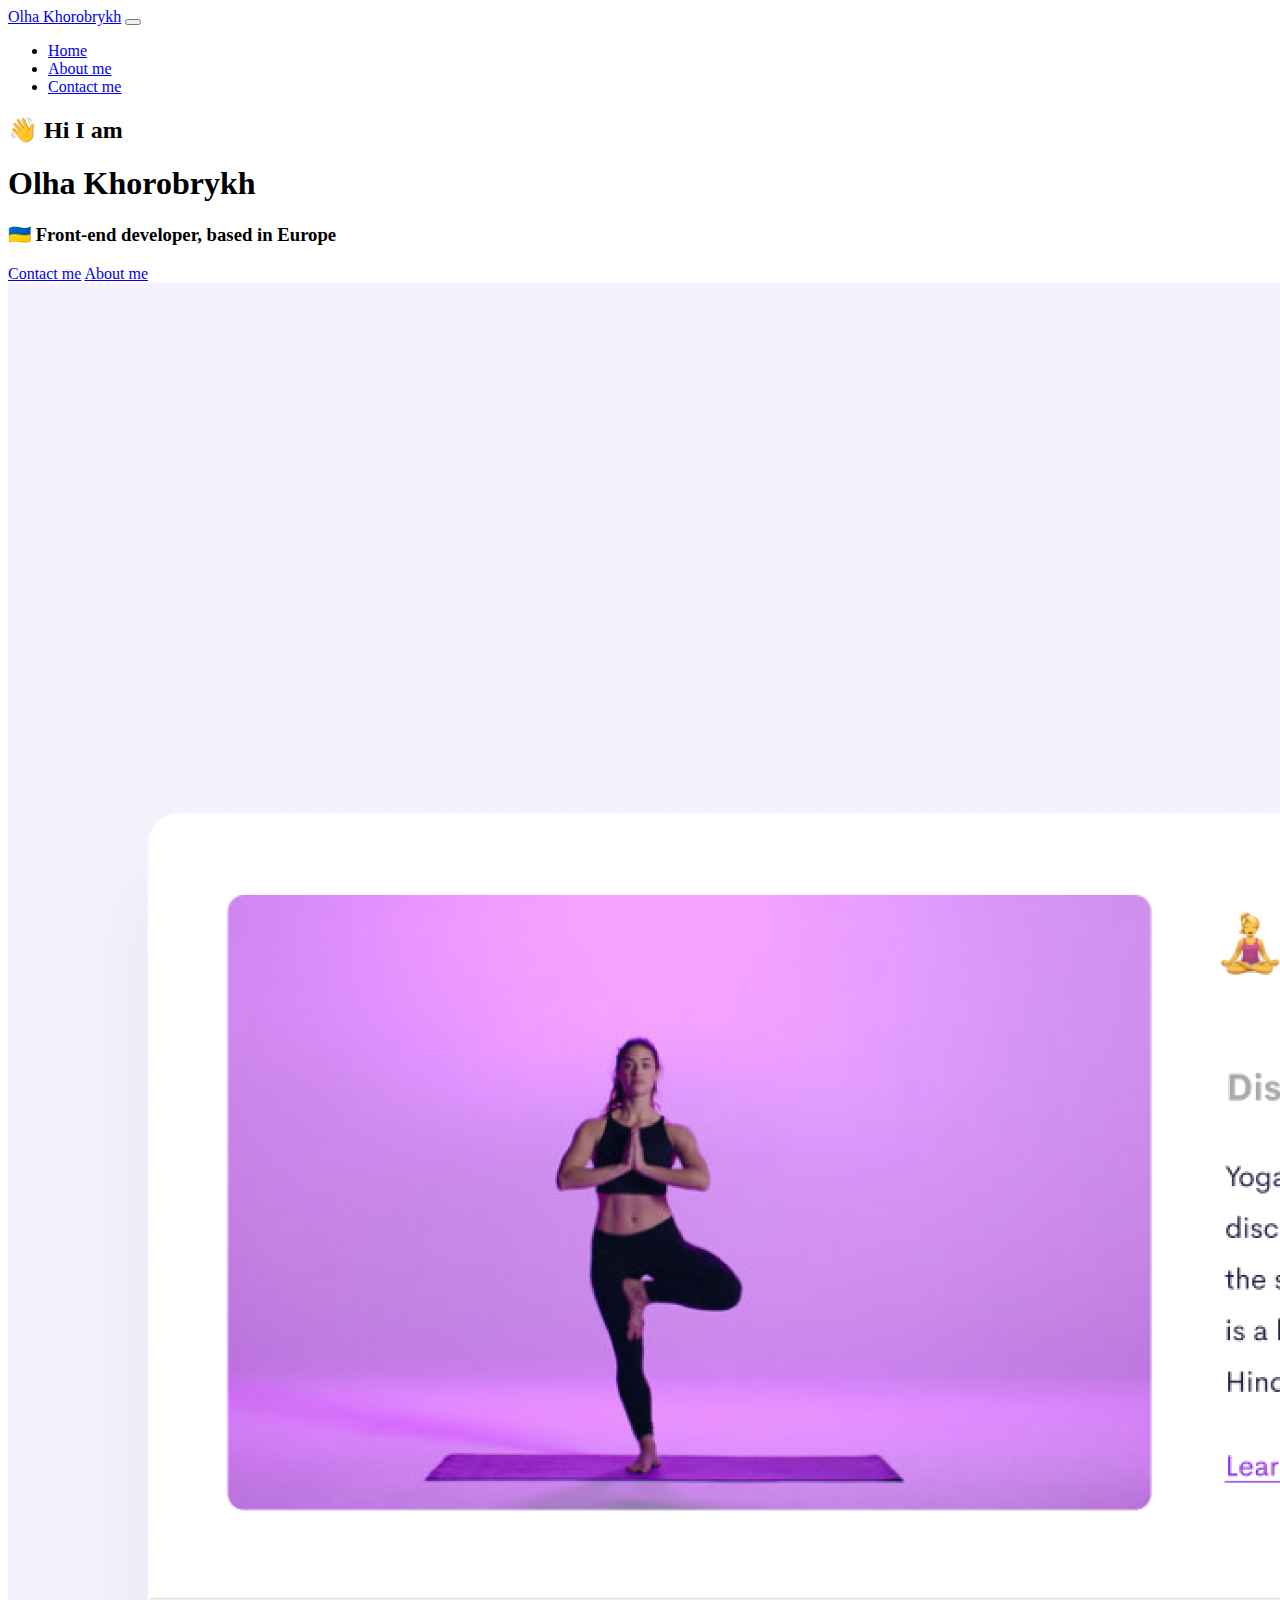
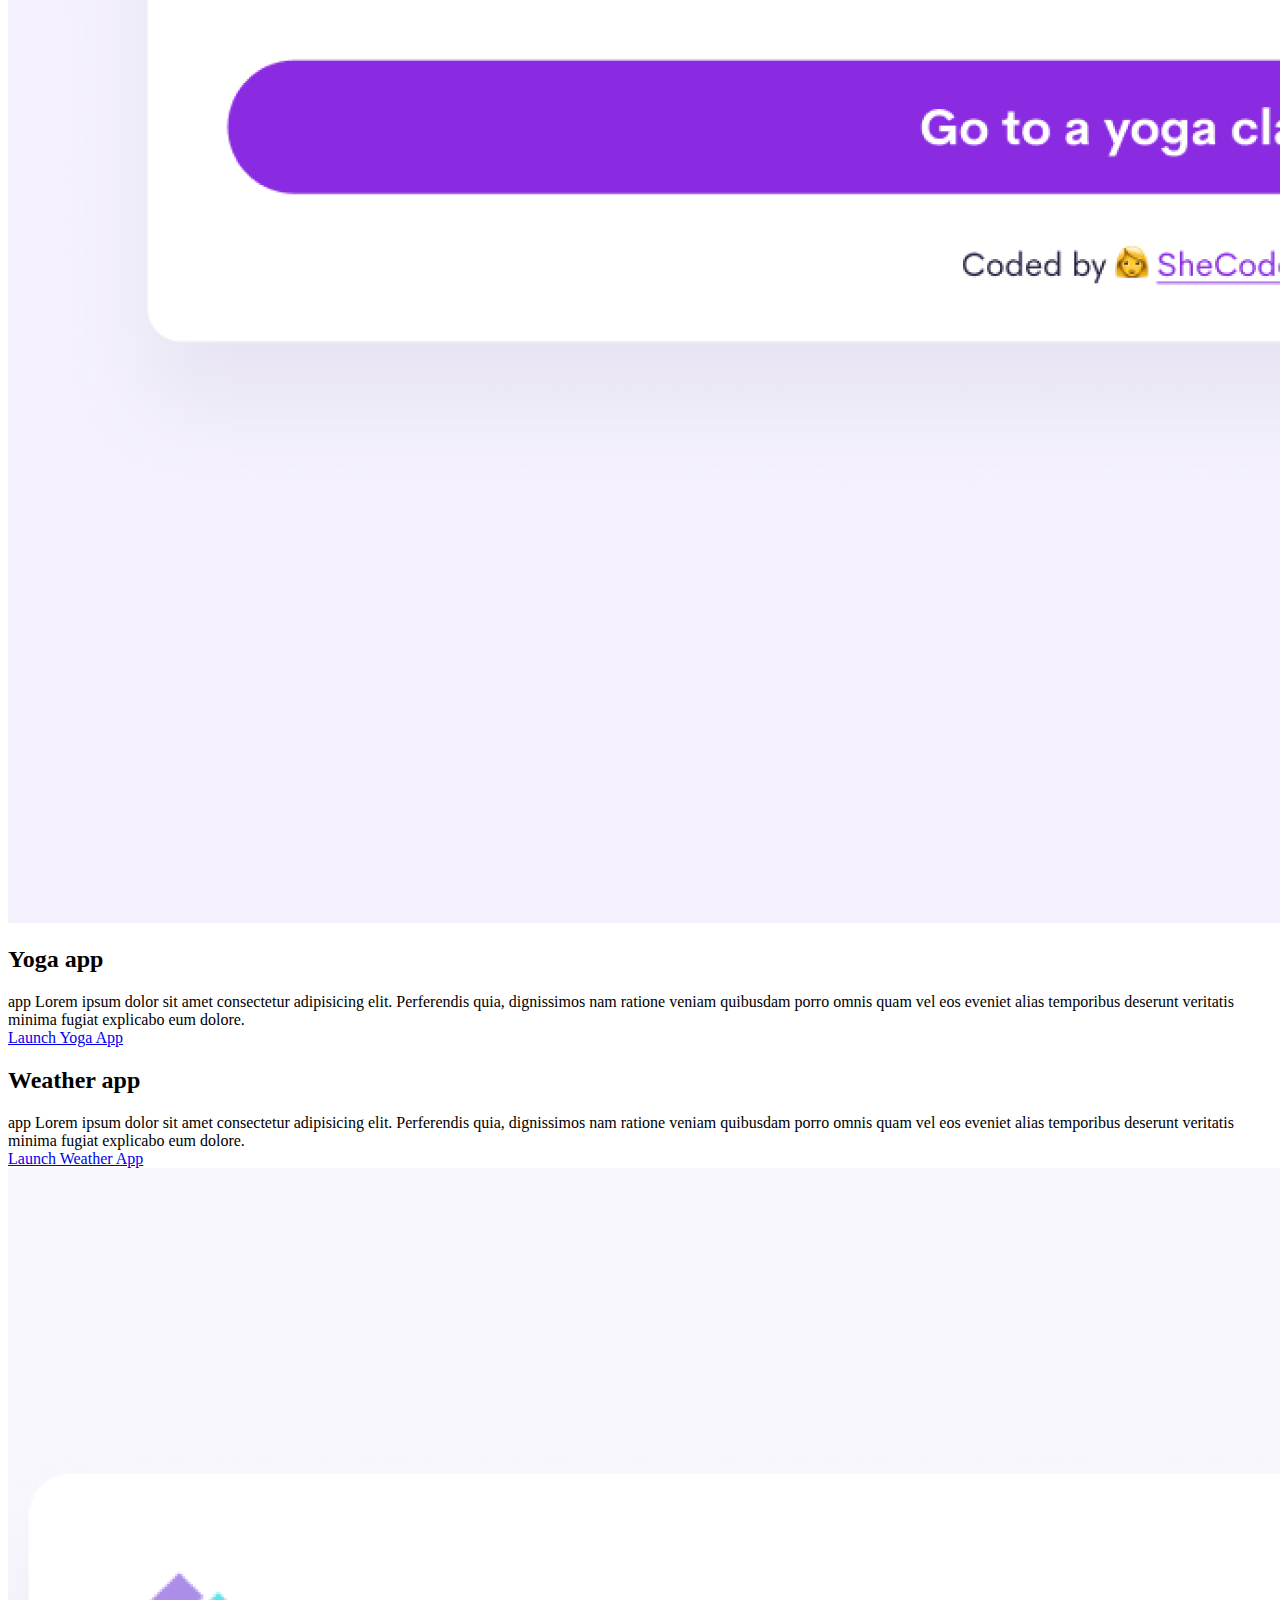
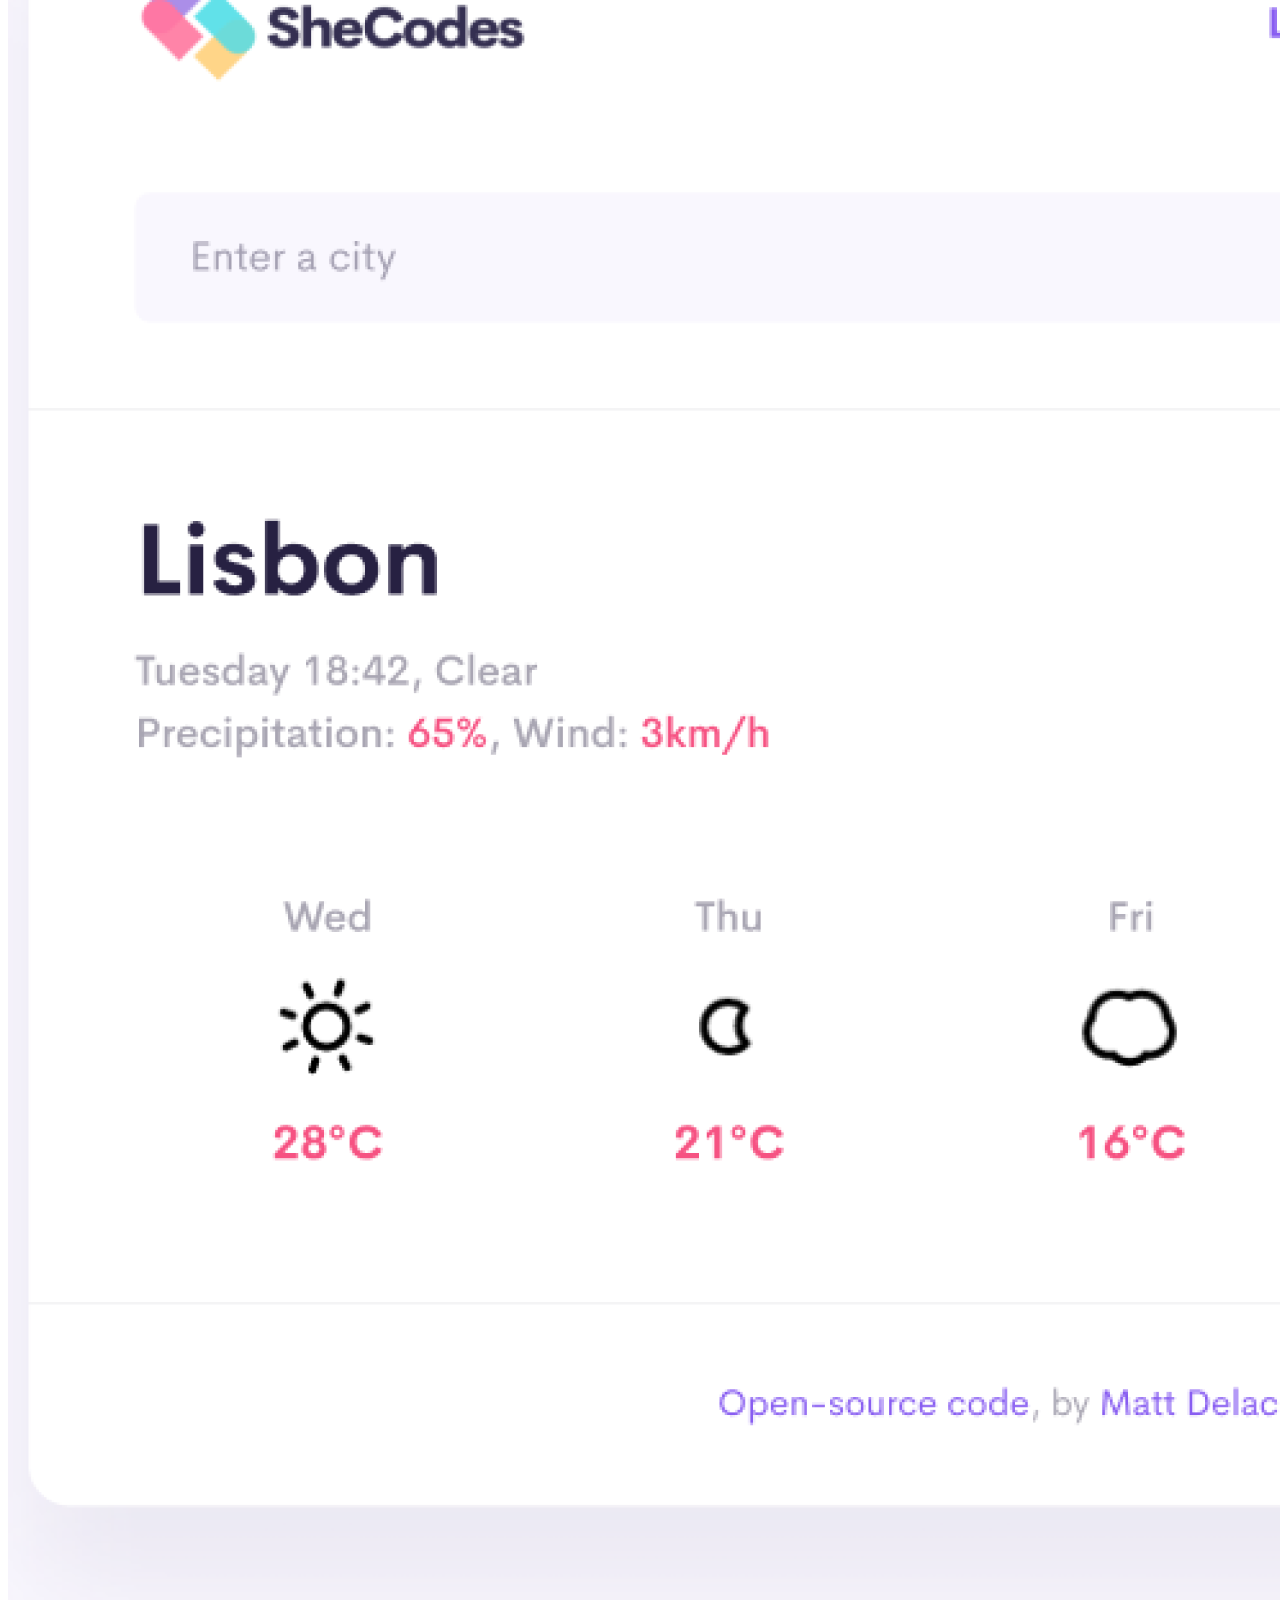
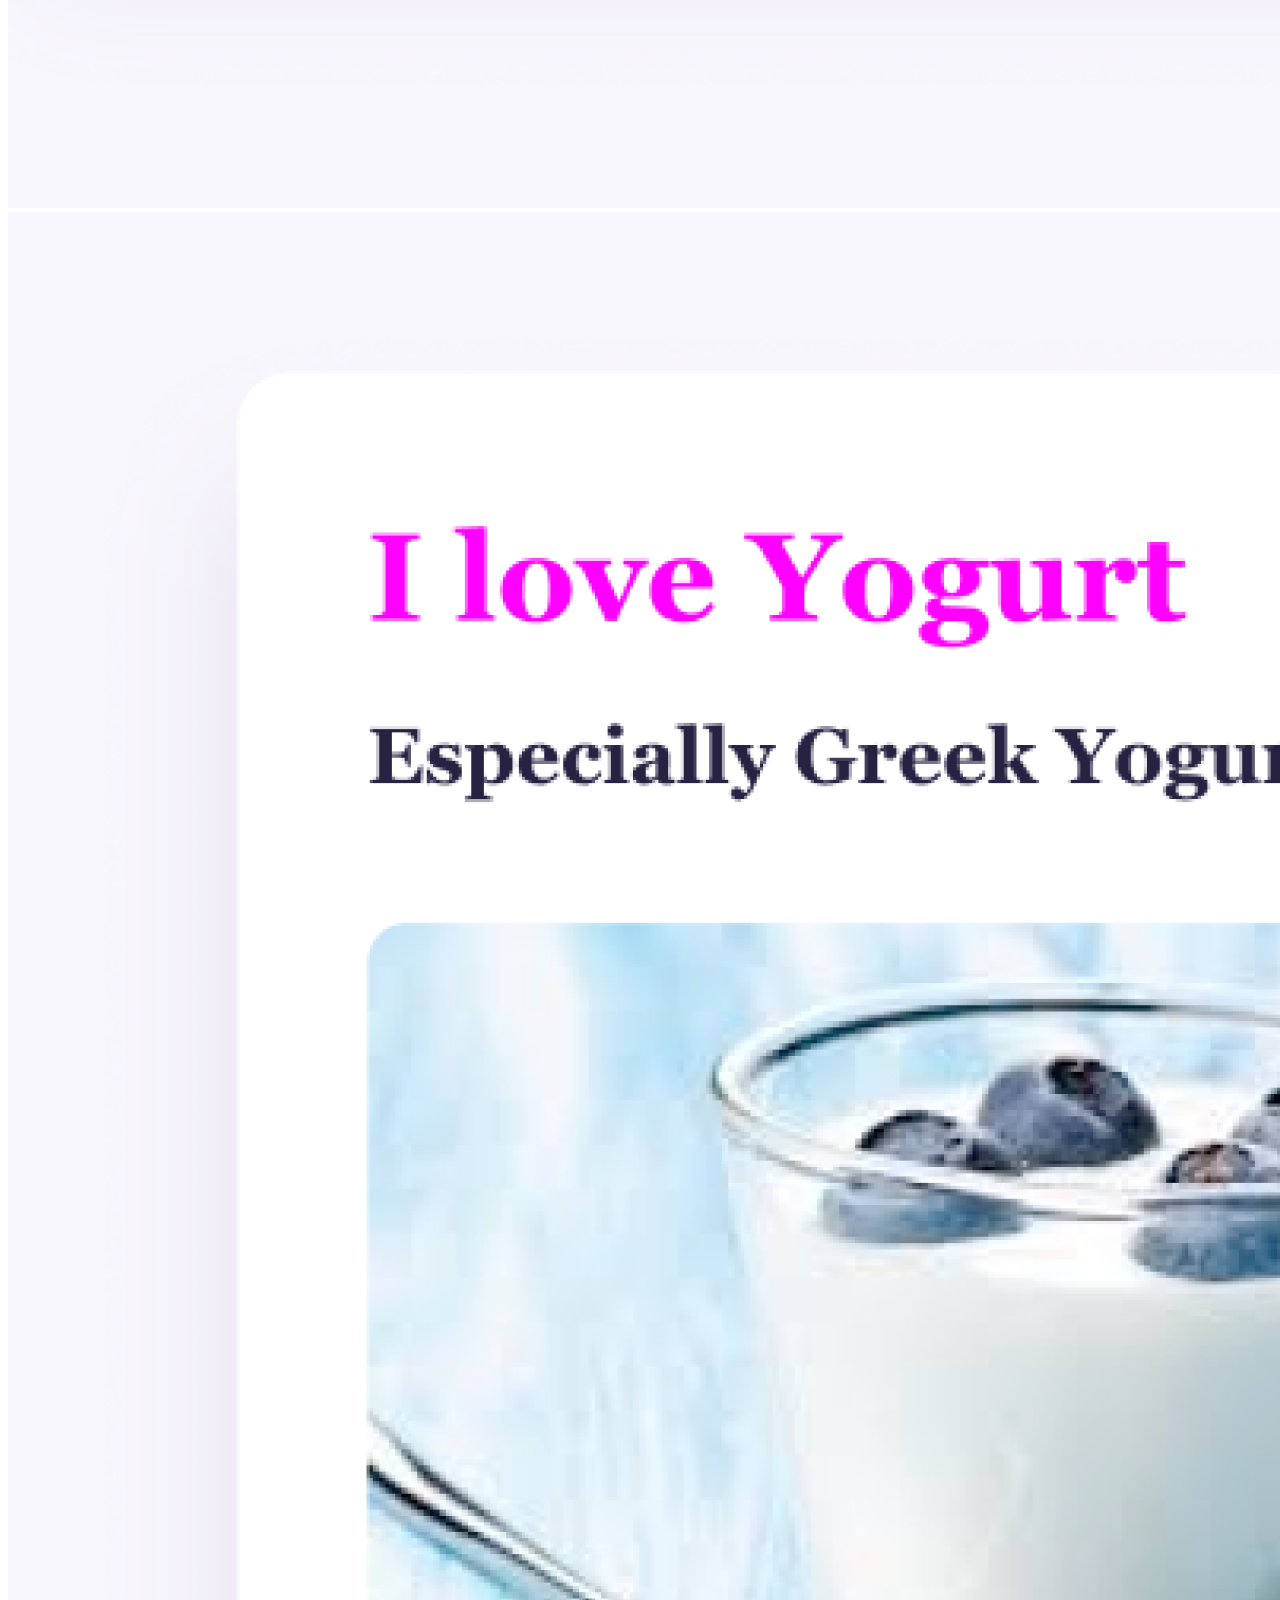
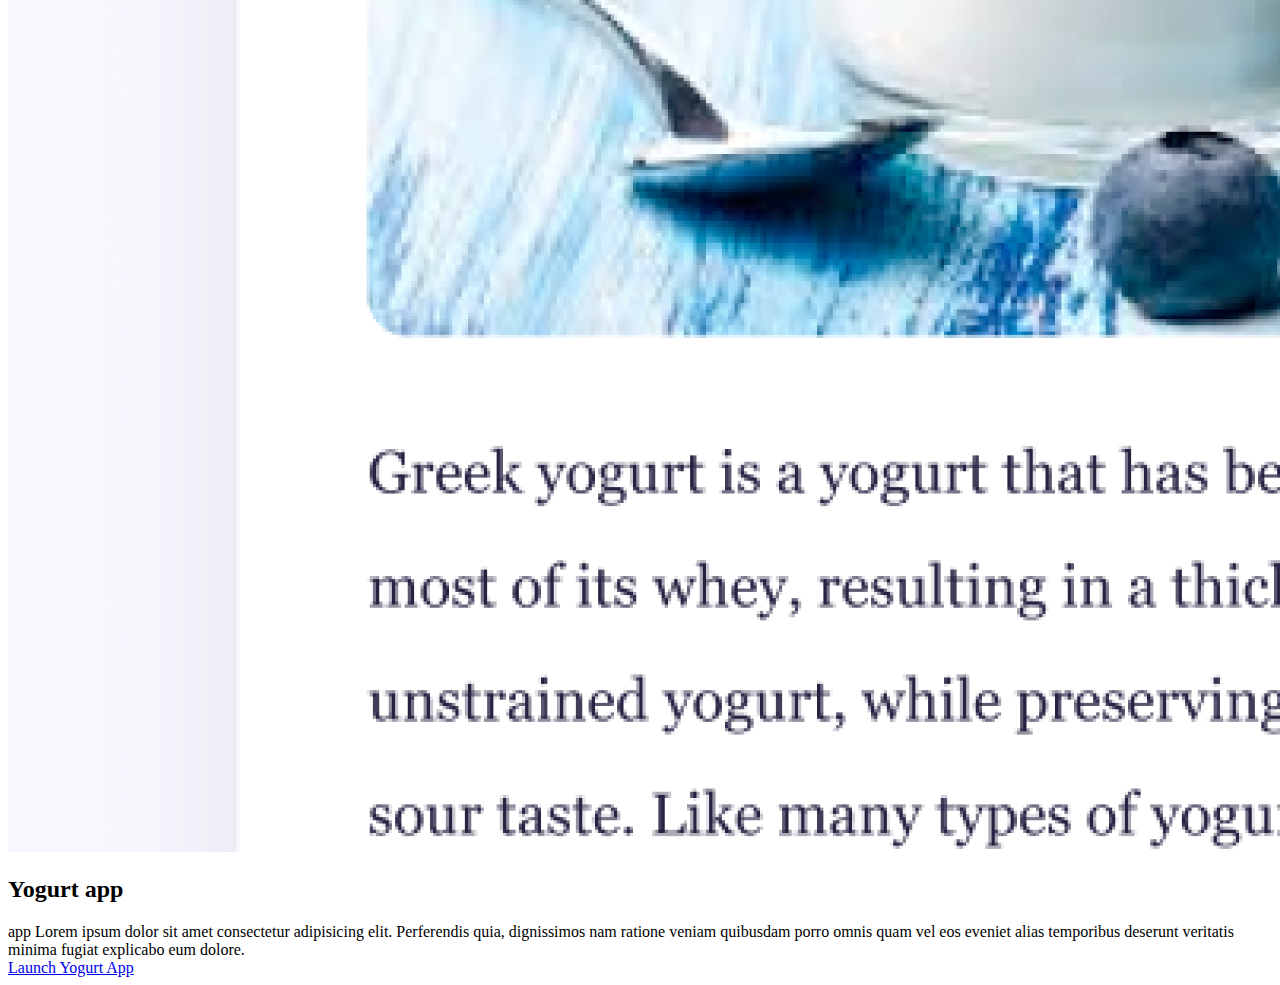
==== index.html @ 4d86852e "Website created" ====
<!DOCTYPE html>
<html lang="en">
  <head>
    <meta charset="UTF-8" />
    <meta http-equiv="X-UA-Compatible" content="IE=edge" />
    <meta name="viewport" content="width=device-width, initial-scale=1.0" />
    <title>Document</title>
    <link rel="stylesheet" href="styles.css" />

    <link
      href="https://cdn.jsdelivr.net/npm/bootstrap@5.2.0/dist/css/bootstrap.min.css"
      rel="stylesheet"
      integrity="sha384-gH2yIJqKdNHPEq0n4Mqa/HGKIhSkIHeL5AyhkYV8i59U5AR6csBvApHHNl/vI1Bx"
      crossorigin="anonymous"
    />

    <script
      src="https://cdn.jsdelivr.net/npm/bootstrap@5.2.0/dist/js/bootstrap.min.js"
      integrity="sha384-ODmDIVzN+pFdexxHEHFBQH3/9/vQ9uori45z4JjnFsRydbmQbmL5t1tQ0culUzyK"
      crossorigin="anonymous"
    ></script>
  </head>
  <body>
    <nav class="navbar navbar-expand-lg navbar-light bg-light fixed-top">
      <div class="container-fluid">
        <a class="navbar-brand" href="#">Olha Khorobrykh</a>
        <button
          class="navbar-toggler"
          type="button"
          data-bs-toggle="collapse"
          data-bs-target="#navbarNav"
          aria-controls="navbarNav"
          aria-expanded="false"
          aria-label="Toggle navigation"
        >
          <span class="navbar-toggler-icon"></span>
        </button>
        <div class="collapse navbar-collapse" id="navbarNav">
          <ul class="navbar-nav">
            <li class="nav-item">
              <a class="nav-link active" aria-current="page" href="#">Home</a>
            </li>
            <li class="nav-item">
              <a class="nav-link" href="about.html" class="about-link"
                >About me</a
              >
            </li>
            <li class="nav-item">
              <a class="nav-link" href="about.html#contact" class="contact-link"
                >Contact me</a
              >
            </li>
          </ul>
        </div>
      </div>
    </nav>
    <div class="container">
      <h2 class="mt-5">👋 Hi I am</h2>
      <h1>Olha Khorobrykh</h1>
      <h3>🇺🇦 Front-end developer, based in Europe</h3>
      <div class="navigation-links">
        <a href="about.html#contact" class="contact-link">Contact me</a>
        <a href="about.html" class="about-link">About me</a>
      </div>
      <div class="row">
        <div class="col-md-6">
          <img src="images/yoga.png" class="img-fluid rounded" />
        </div>
        <div class="col-md-6">
          <h2 class="mb-3">Yoga app</h2>
          app Lorem ipsum dolor sit amet consectetur adipisicing elit.
          Perferendis quia, dignissimos nam ratione veniam quibusdam porro omnis
          quam vel eos eveniet alias temporibus deserunt veritatis minima fugiat
          explicabo eum dolore.
          <div class="mt-5">
            <a href="#" class="primary-link">Launch Yoga App</a>
          </div>
        </div>
      </div>
      <div class="row">
        <div class="col-md-6">
          <h2 class="mb-3">Weather app</h2>
          app Lorem ipsum dolor sit amet consectetur adipisicing elit.
          Perferendis quia, dignissimos nam ratione veniam quibusdam porro omnis
          quam vel eos eveniet alias temporibus deserunt veritatis minima fugiat
          explicabo eum dolore.
          <div class="mt-5">
            <a href="#" class="primary-link">Launch Weather App</a>
          </div>
        </div>
        <div class="col-md-6">
          <img src="images/weather.png" class="img-fluid rounded" />
        </div>
      </div>

      <div class="row">
        <div class="col-md-6">
          <img src="images/yogurt.png" class="img-fluid rounded" />
        </div>
        <div class="col-md-6">
          <h2 class="mb-3">Yogurt app</h2>
          app Lorem ipsum dolor sit amet consectetur adipisicing elit.
          Perferendis quia, dignissimos nam ratione veniam quibusdam porro omnis
          quam vel eos eveniet alias temporibus deserunt veritatis minima fugiat
          explicabo eum dolore.
          <div class="mt-5">
            <a href="#" class="primary-link">Launch Yogurt App</a>
          </div>
        </div>
      </div>
    </div>
  </body>
</html>
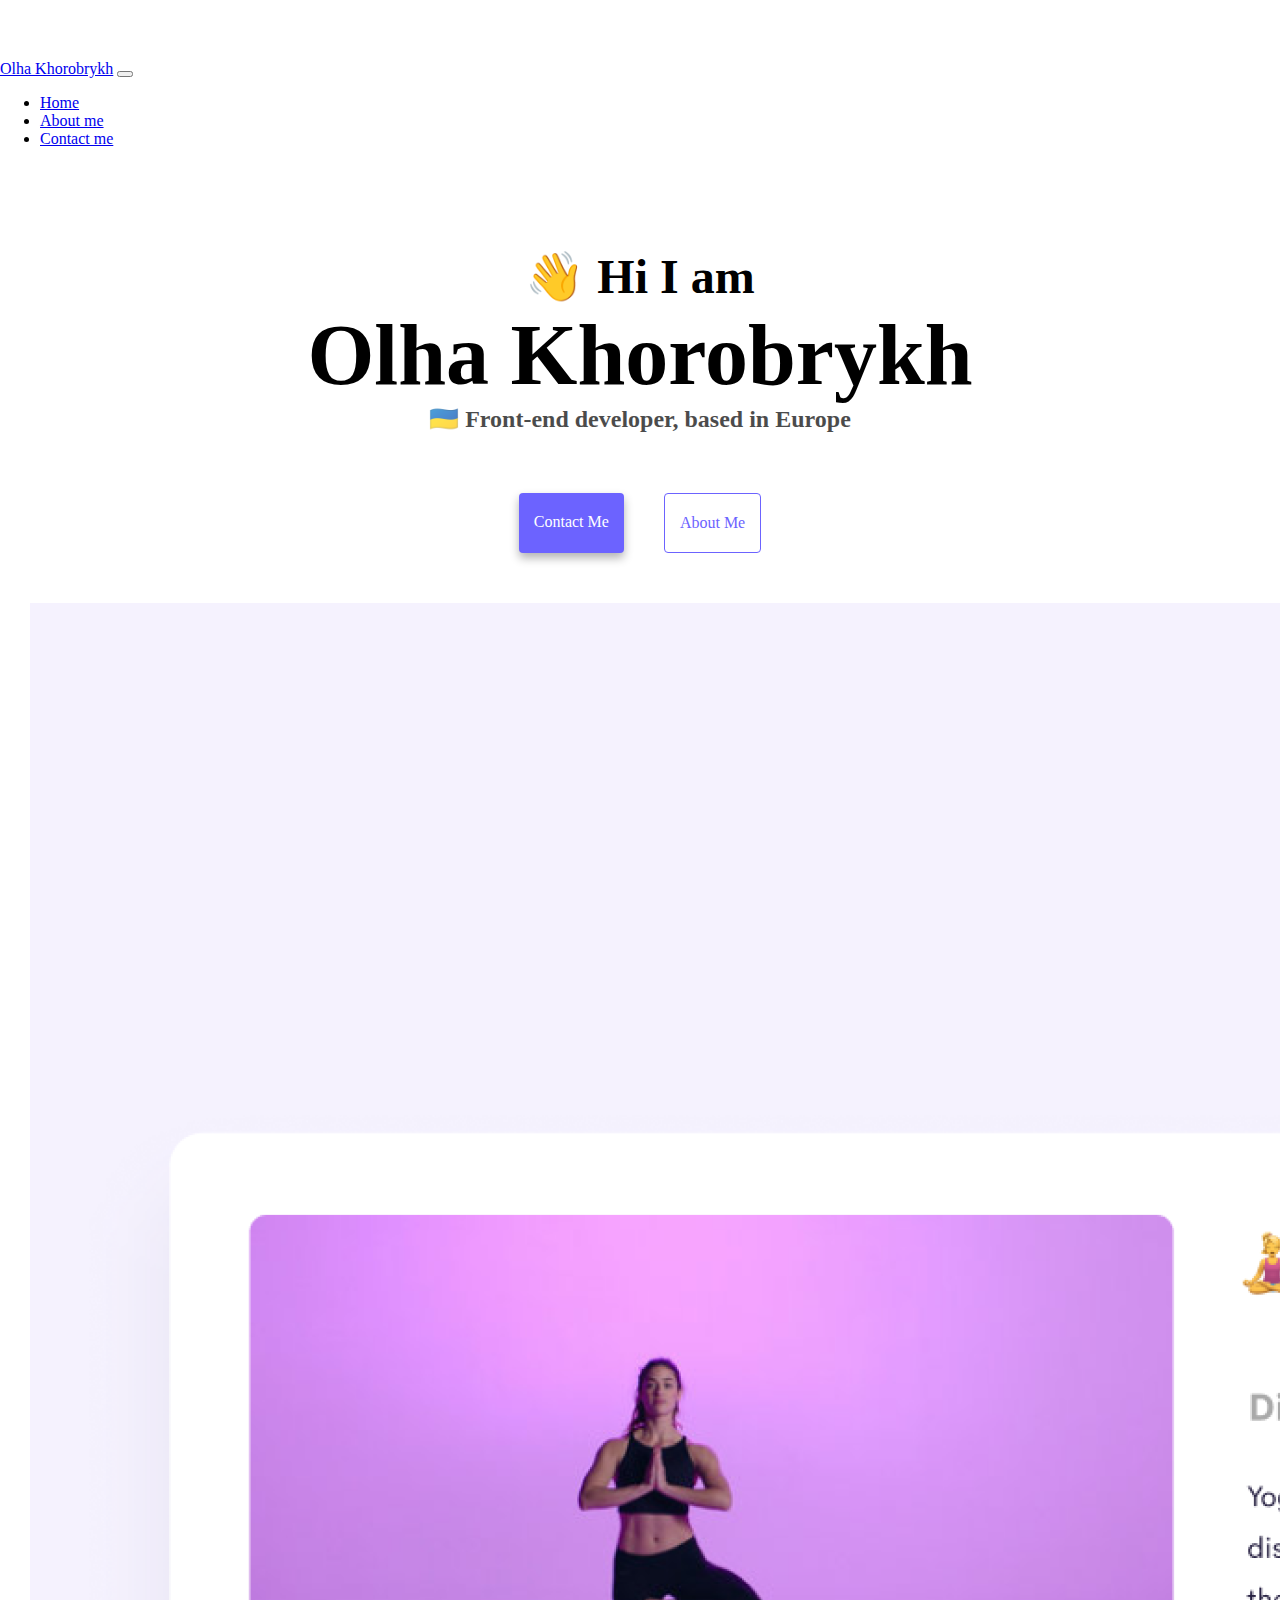
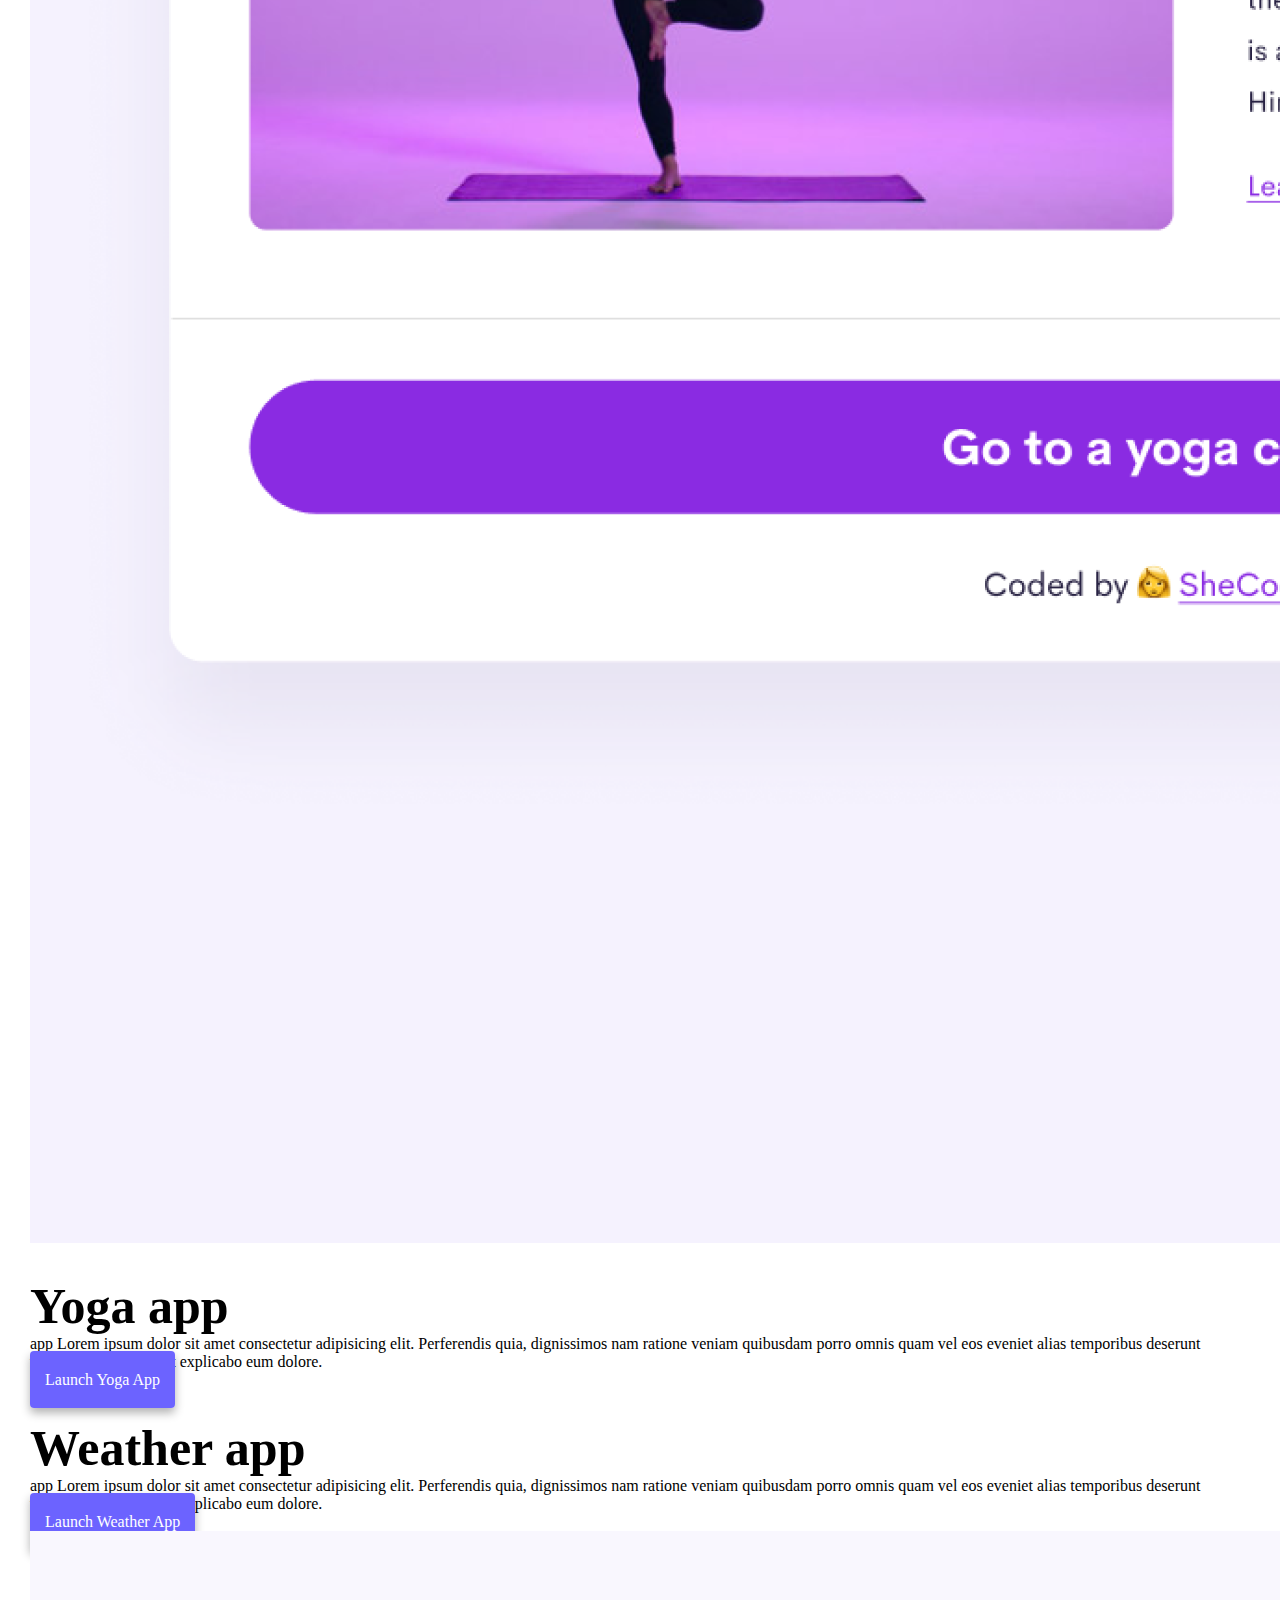
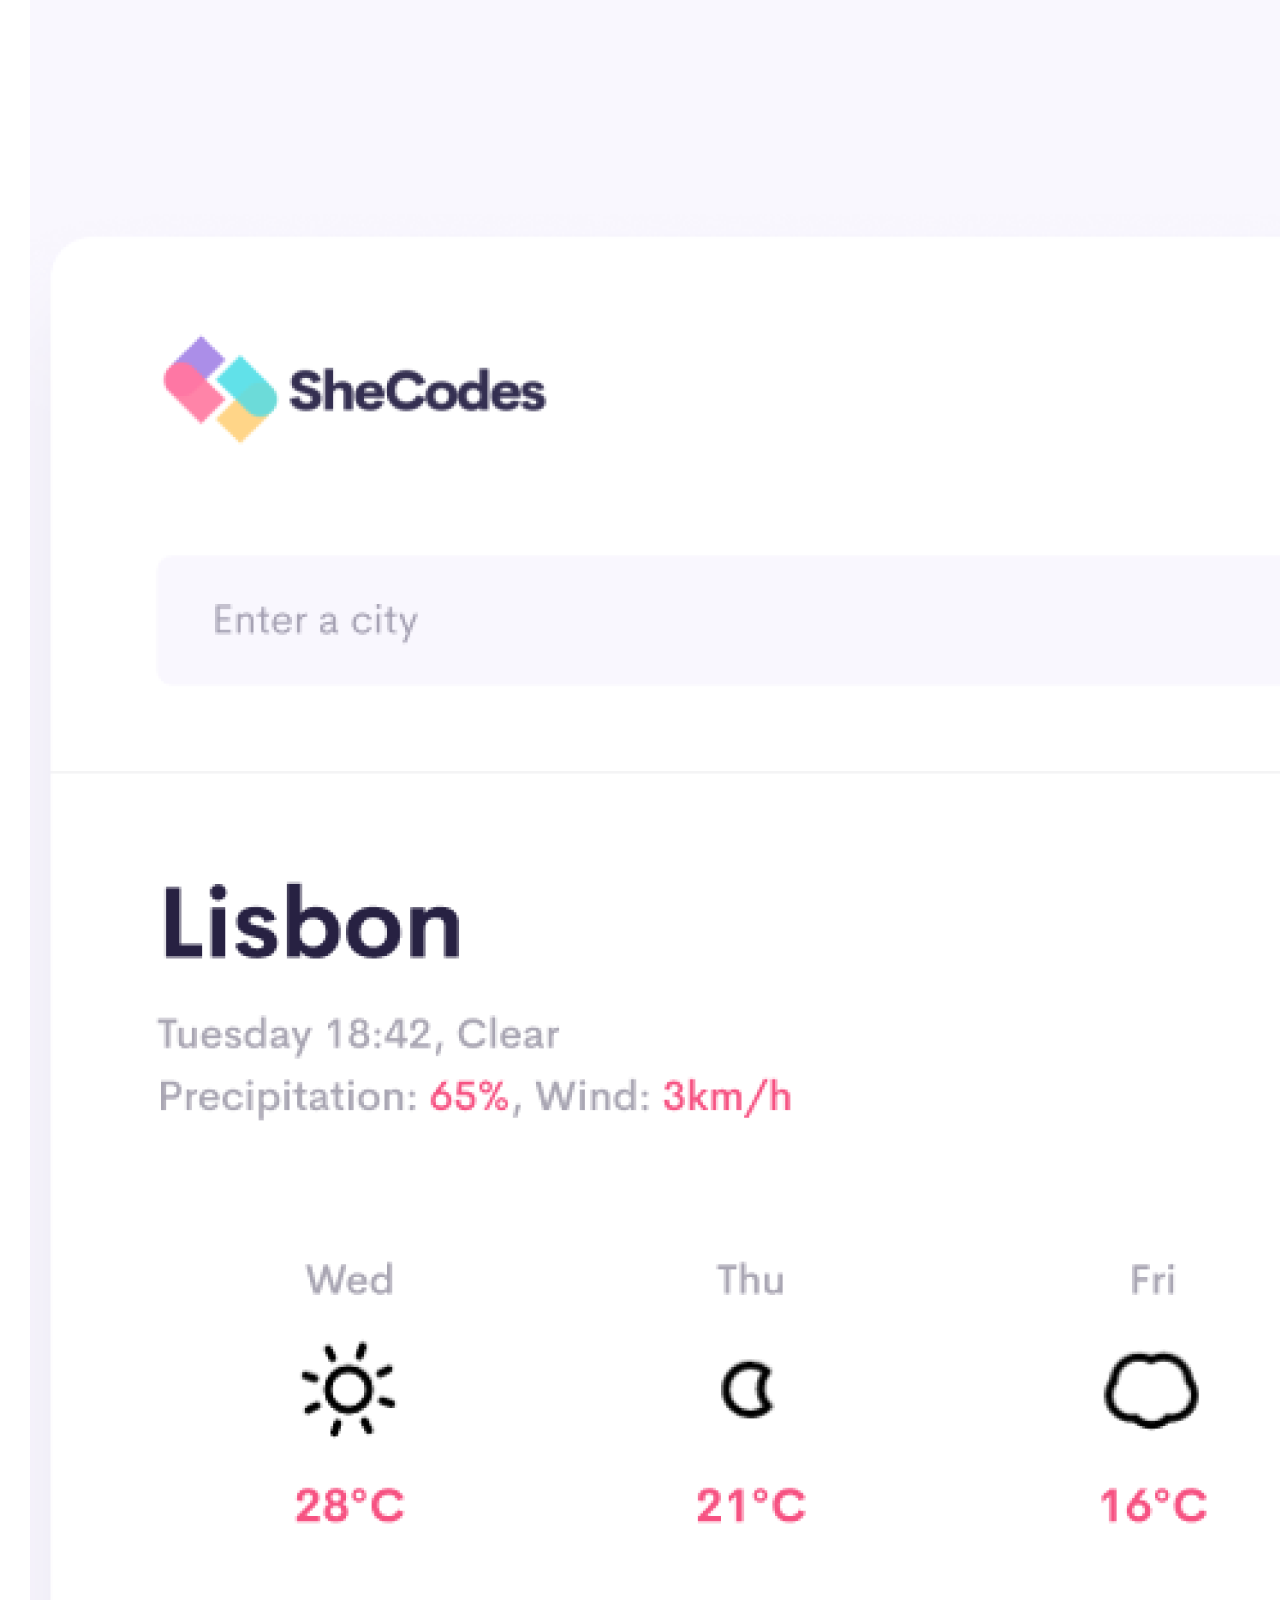
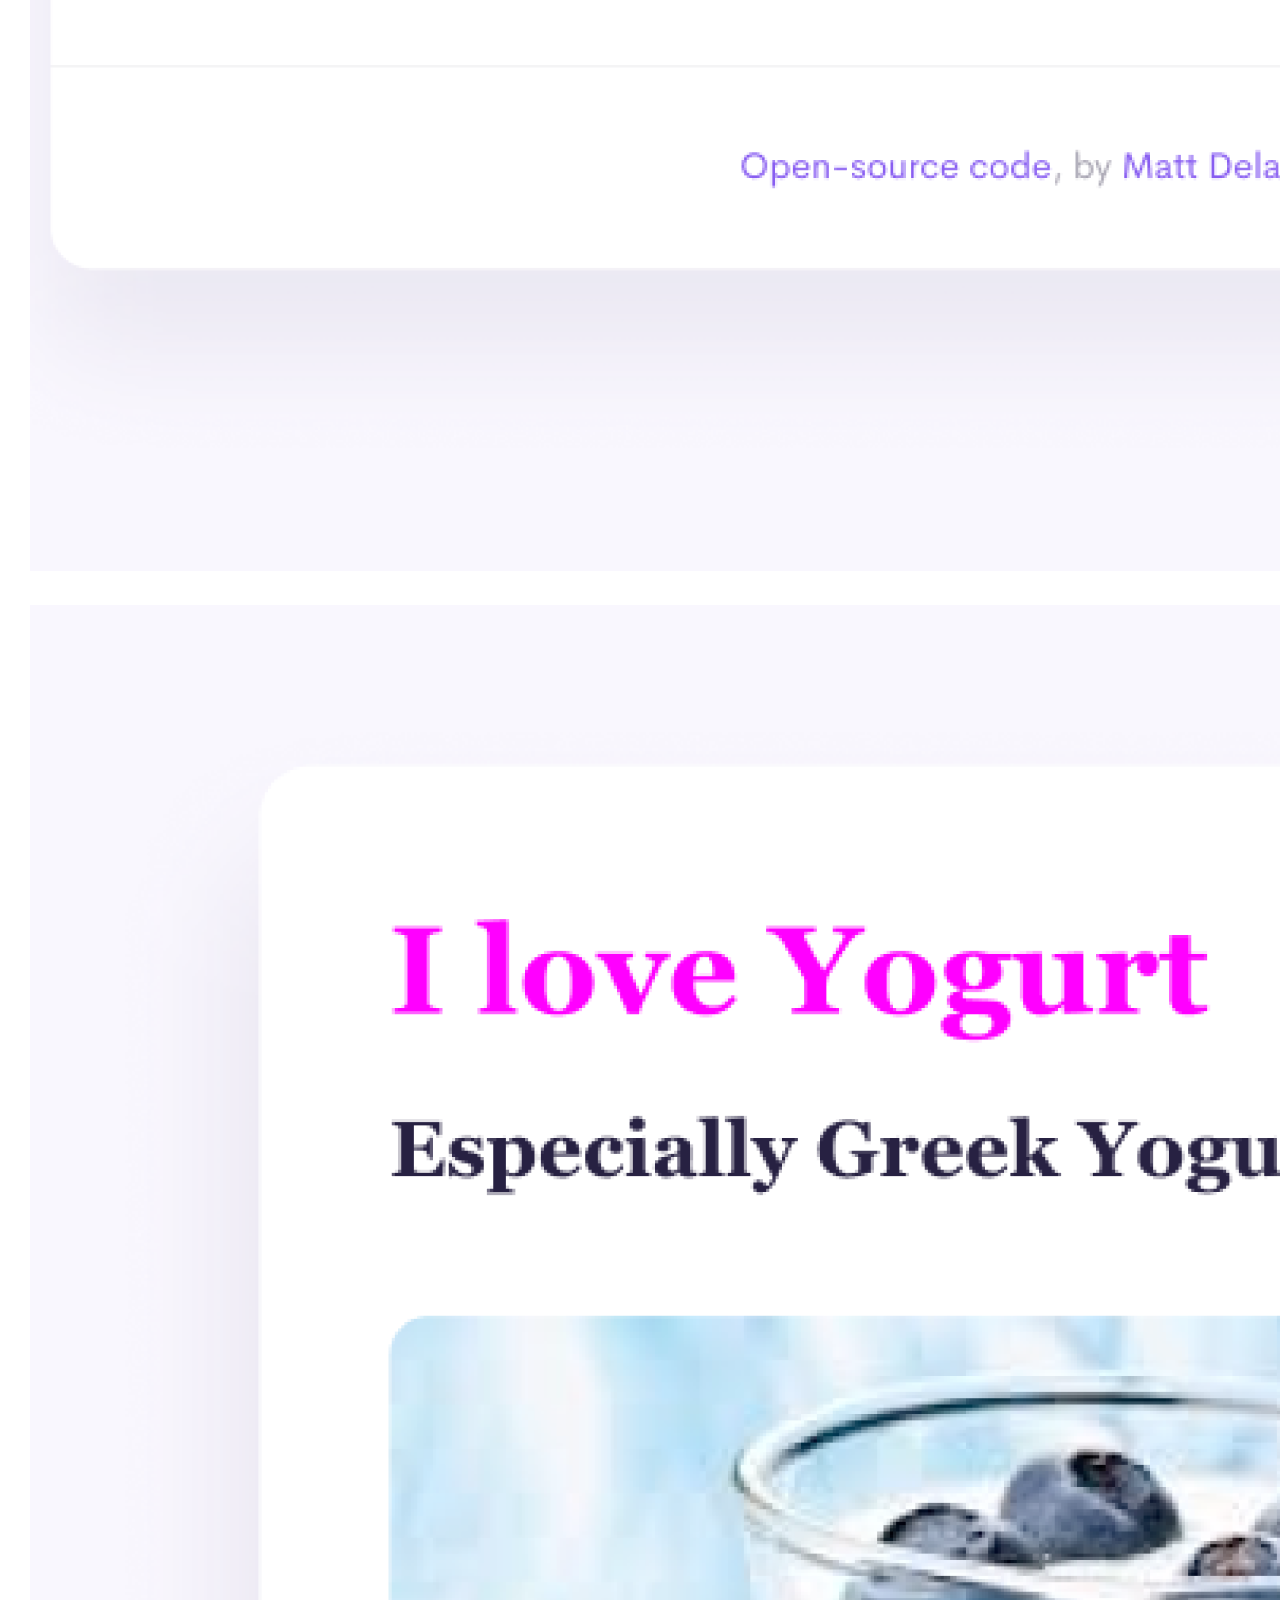
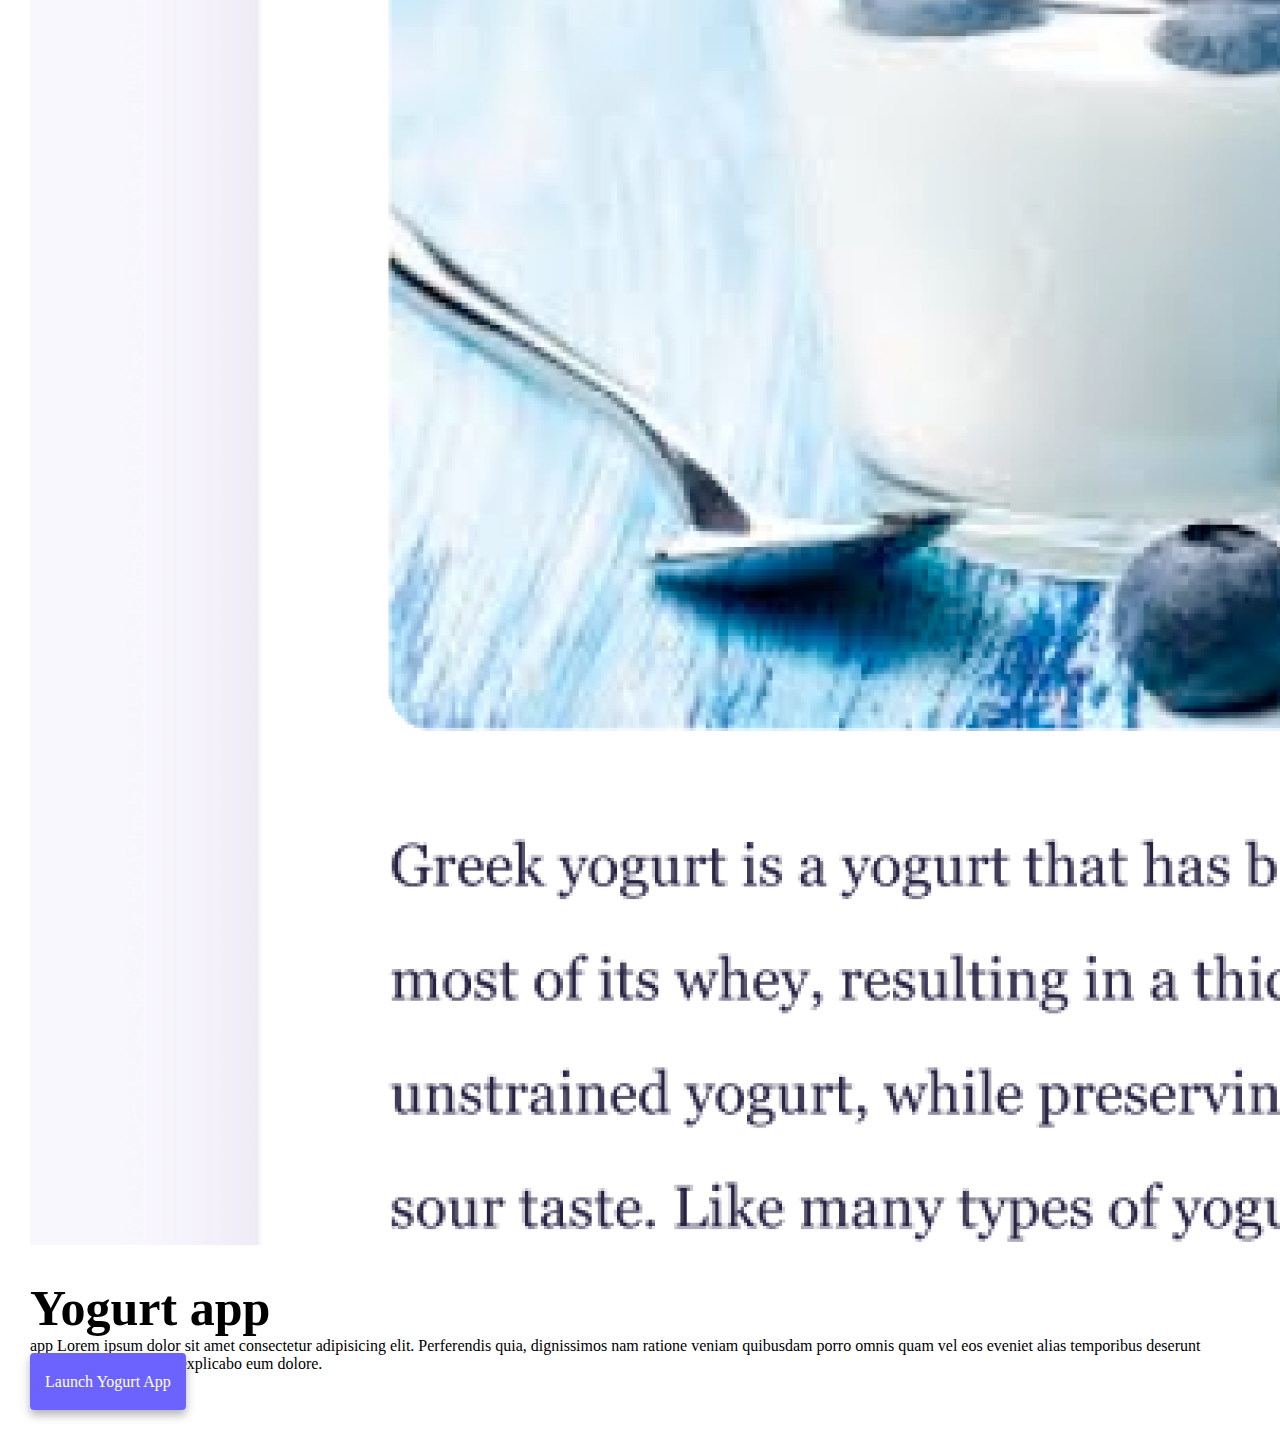
==== commit 8571674c: "css connected" ====
--- a/index.html
+++ b/index.html
@@ -5,7 +5,7 @@
     <meta http-equiv="X-UA-Compatible" content="IE=edge" />
     <meta name="viewport" content="width=device-width, initial-scale=1.0" />
     <title>Document</title>
-    <link rel="stylesheet" href="styles.css" />
+    <link rel="stylesheet" href="/css/styles.css" />
 
     <link
       href="https://cdn.jsdelivr.net/npm/bootstrap@5.2.0/dist/css/bootstrap.min.css"
--- a/css/styles.css
+++ b/css/styles.css
@@ -0,0 +1,92 @@
+body {
+  margin: 60px auto;
+}
+
+h1 {
+  font-size: 86px;
+}
+
+h2 {
+  font-size: 48px;
+}
+
+h3 {
+  font-size: 24px;
+  opacity: 0.7;
+}
+
+h1,
+h2,
+h3 {
+  text-align: center;
+  margin: 0;
+}
+
+:root {
+  --primary-color: #6c63ff;
+  --secondary-color: #f5f2fe;
+  --box-shadow: 0 5px 10px rgba(0, 0, 0, 0.3);
+}
+
+.navigation-links a {
+  margin: 20px;
+  border-radius: 4px;
+  padding: 20px 15px;
+  text-transform: capitalize;
+  text-decoration: none;
+}
+
+.navigation-links {
+  display: flex;
+  margin-top: 40px;
+  justify-content: center;
+}
+.about-link {
+  color: var(--primary-color);
+  border: 1px solid var(--primary-color);
+}
+
+.contact-link {
+  background: var(--primary-color);
+  box-shadow: var(--box-shadow);
+  color: white;
+}
+
+.email-link {
+  display: flex;
+  justify-content: center;
+  color: var(--primary-color);
+  font-size: 28px;
+  text-decoration: none;
+}
+
+.email-link:hover {
+  text-decoration: underline;
+}
+
+.container {
+  margin-top: 100px;
+}
+
+.primary-link {
+  border-radius: 4px;
+  padding: 20px 15px;
+  text-decoration: none;
+  text-transform: capitalize;
+  background: var(--primary-color);
+  box-shadow: var(--box-shadow);
+  color: white;
+}
+.row h2 {
+  text-align: left;
+  margin-top: 30px;
+  font-size: 50px;
+}
+
+.row {
+  margin: 30px;
+}
+
+p {
+  font-size: 18px;
+}
